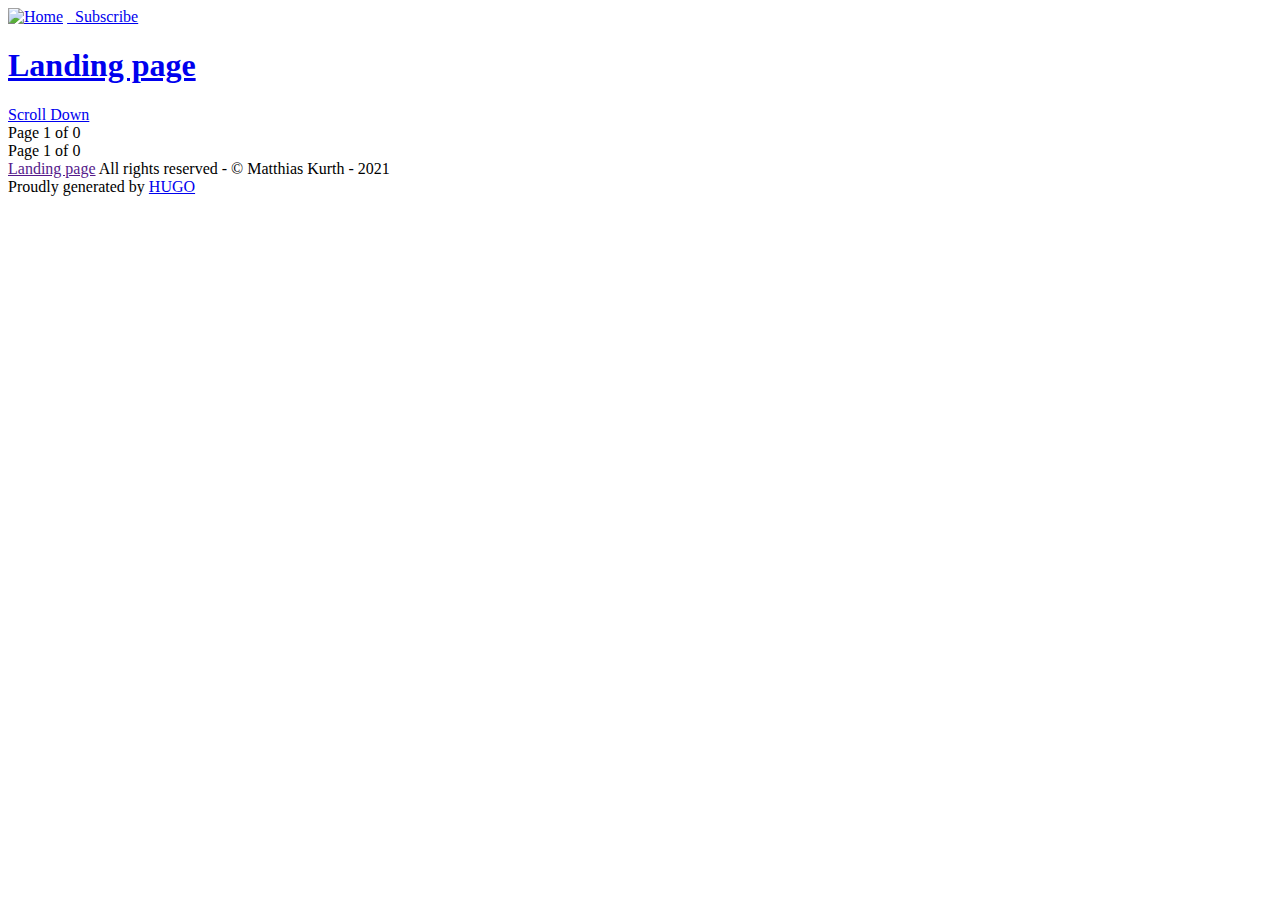
==== categories/index.html @ 2c907271 ":tada: initial" ====
<!DOCTYPE html>
<html lang="de-DE">

<head>
    <meta charset="utf-8" />
    <meta http-equiv="X-UA-Compatible" content="IE=edge" />

  	<meta property="og:title" content=" Categories &middot;  Landing page" />
  	<meta property="og:site_name" content="Landing page" />
  	<meta property="og:url" content="http://localhost:5000/categories/" />
    
    
    <meta property="og:type" content="website" />
    

  <title>
     Categories &middot;  Landing page
  </title>

    <meta name="description" content="Landing page Matthias Kurth" />

    <meta name="HandheldFriendly" content="True" />
    <meta name="viewport" content="width=device-width, initial-scale=1.0" />

    <link rel="shortcut icon" href="http://localhost:5000/images/favicon.ico">
	  <link rel="apple-touch-icon" href="http://localhost:5000/images/apple-touch-icon.png" />
    
    <link rel="stylesheet" type="text/css" href="http://localhost:5000/css/screen.css" />
    <link rel="stylesheet" type="text/css" href="//fonts.googleapis.com/css?family=Merriweather:300,700,700italic,300italic|Open+Sans:700,400|Inconsolata" />

    <link rel="stylesheet" href="https://use.fontawesome.com/releases/v5.8.1/css/all.css" integrity="sha384-50oBUHEmvpQ+1lW4y57PTFmhCaXp0ML5d60M1M7uH2+nqUivzIebhndOJK28anvf" crossorigin="anonymous">

    
      
          <link href="http://localhost:5000/index.xml" rel="alternate" type="application/rss+xml" title="Landing page" />
      
      
        <link href="http://localhost:5000/categories/index.xml" rel="alternate" type="application/rss+xml" title="Categories &middot; Landing page" />
      
    
    <meta name="generator" content="Hugo 0.80.0" />

    <link rel="canonical" href="http://localhost:5000/categories/" />

     
</head>
<body class="nav-closed">
<div id="particles-js"></div>
  


 <div class="site-wrapper">




	<header class="main-header" style="background-image: url(http://localhost:5000/images/user.png)">

    <nav class="main-nav overlay clearfix">
      
        <a class="blog-logo" href="http://localhost:5000/"><img src="http://localhost:5000/images/user.png" alt="Home" /></a>
      
      
        
          <a class="menu-button icon-feed" href="http://localhost:5000/categories/index.xml">&nbsp;&nbsp;Subscribe</a>
        
      
    </nav>
    <div class="vertical">

        <div class="main-header-content inner">
            <h1 class="page-title">

              <a class="btn-bootstrap-2" href="#content">Landing page</a>
          </h1>
        </div>
</div>
    <a class="scroll-down icon-arrow-left" href="#content"><span class="hidden">Scroll Down</span></a>
</header>

<main id="content" class="content" role="main">
    
    
    
    

	<div class="extra-pagination inner">
    <nav class="pagination" role="navigation">
	
	<span class="page-number">Page 1 of 0</span>
	
</nav>

	</div>

	

	<nav class="pagination" role="navigation">
	
	<span class="page-number">Page 1 of 0</span>
	
</nav>

</main>



    <footer class="site-footer clearfix">
        <section class="copyright"><a href="">Landing page</a> All rights reserved - © Matthias Kurth - 2021</section>
        
        <section class="poweredby">Proudly generated by <a class="icon-hugo" href="https://gohugo.io">HUGO</a></section>
        
    </footer>
    </div>
    <script type="text/javascript" src="http://localhost:5000/js/jquery.js"></script>
    <script type="text/javascript" src="http://localhost:5000/js/jquery.fitvids.js"></script>
    <script type="text/javascript" src="http://localhost:5000/js/index.js"></script>
    <script src="http://localhost:5000/js/particles.min.js"></script>
    <script src="http://localhost:5000/js/particles.js"></script>  

</body>
</html>
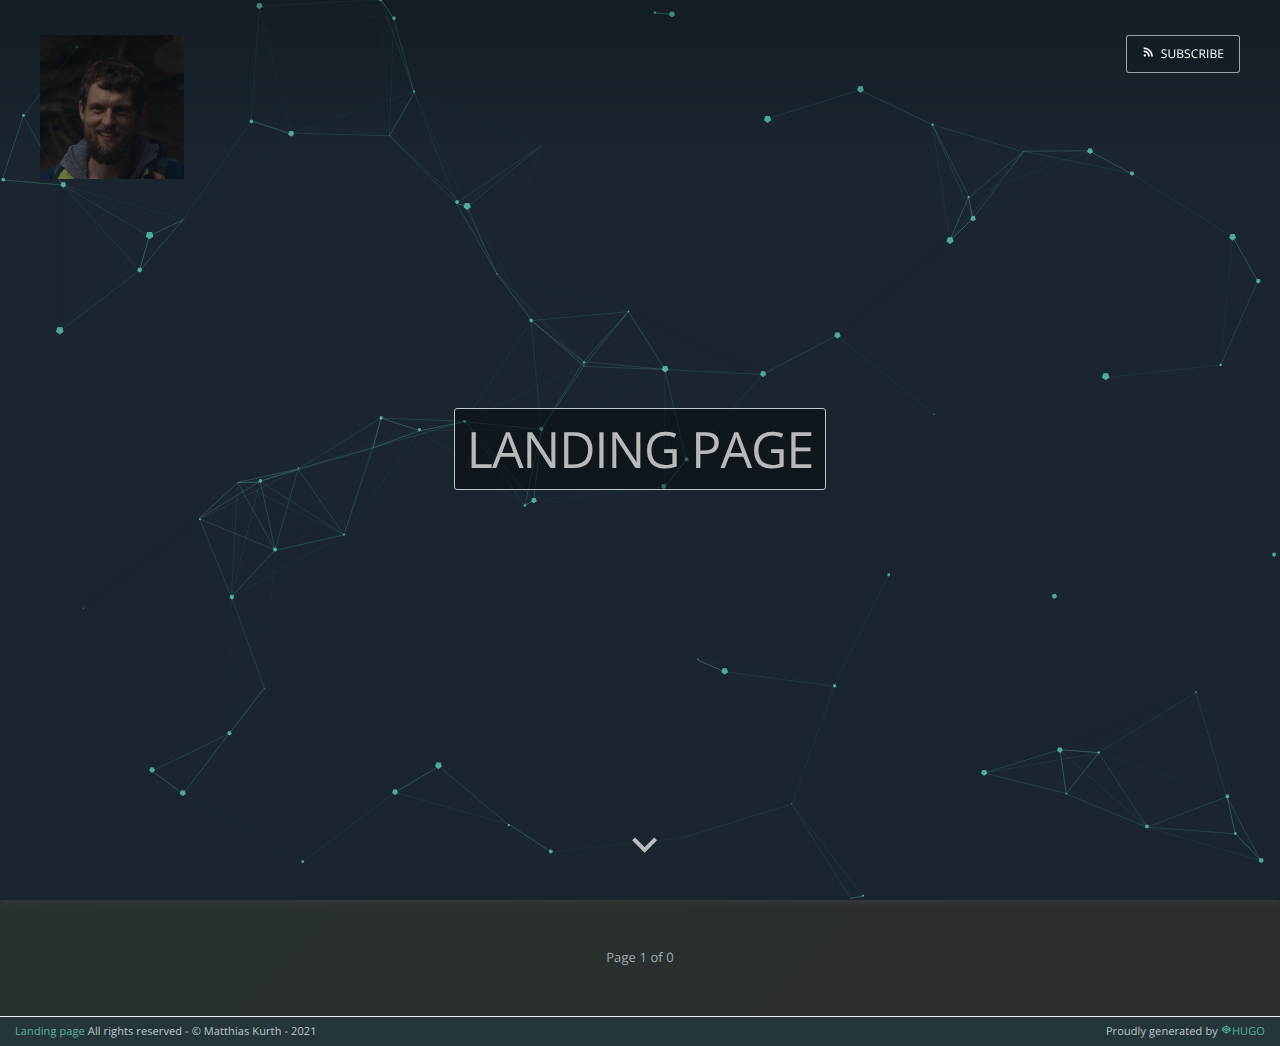
==== commit e1003fa1: ":wrench: Updated site url from local to xenexes.github.io" ====
--- a/categories/index.html
+++ b/categories/index.html
@@ -1,123 +1,2 @@
-<!DOCTYPE html>
-<html lang="de-DE">
-
-<head>
-    <meta charset="utf-8" />
-    <meta http-equiv="X-UA-Compatible" content="IE=edge" />
-
-  	<meta property="og:title" content=" Categories &middot;  Landing page" />
-  	<meta property="og:site_name" content="Landing page" />
-  	<meta property="og:url" content="http://localhost:5000/categories/" />
-    
-    
-    <meta property="og:type" content="website" />
-    
-
-  <title>
-     Categories &middot;  Landing page
-  </title>
-
-    <meta name="description" content="Landing page Matthias Kurth" />
-
-    <meta name="HandheldFriendly" content="True" />
-    <meta name="viewport" content="width=device-width, initial-scale=1.0" />
-
-    <link rel="shortcut icon" href="http://localhost:5000/images/favicon.ico">
-	  <link rel="apple-touch-icon" href="http://localhost:5000/images/apple-touch-icon.png" />
-    
-    <link rel="stylesheet" type="text/css" href="http://localhost:5000/css/screen.css" />
-    <link rel="stylesheet" type="text/css" href="//fonts.googleapis.com/css?family=Merriweather:300,700,700italic,300italic|Open+Sans:700,400|Inconsolata" />
-
-    <link rel="stylesheet" href="https://use.fontawesome.com/releases/v5.8.1/css/all.css" integrity="sha384-50oBUHEmvpQ+1lW4y57PTFmhCaXp0ML5d60M1M7uH2+nqUivzIebhndOJK28anvf" crossorigin="anonymous">
-
-    
-      
-          <link href="http://localhost:5000/index.xml" rel="alternate" type="application/rss+xml" title="Landing page" />
-      
-      
-        <link href="http://localhost:5000/categories/index.xml" rel="alternate" type="application/rss+xml" title="Categories &middot; Landing page" />
-      
-    
-    <meta name="generator" content="Hugo 0.80.0" />
-
-    <link rel="canonical" href="http://localhost:5000/categories/" />
-
-     
-</head>
-<body class="nav-closed">
-<div id="particles-js"></div>
-  
-
-
- <div class="site-wrapper">
-
-
-
-
-	<header class="main-header" style="background-image: url(http://localhost:5000/images/user.png)">
-
-    <nav class="main-nav overlay clearfix">
-      
-        <a class="blog-logo" href="http://localhost:5000/"><img src="http://localhost:5000/images/user.png" alt="Home" /></a>
-      
-      
-        
-          <a class="menu-button icon-feed" href="http://localhost:5000/categories/index.xml">&nbsp;&nbsp;Subscribe</a>
-        
-      
-    </nav>
-    <div class="vertical">
-
-        <div class="main-header-content inner">
-            <h1 class="page-title">
-
-              <a class="btn-bootstrap-2" href="#content">Landing page</a>
-          </h1>
-        </div>
-</div>
-    <a class="scroll-down icon-arrow-left" href="#content"><span class="hidden">Scroll Down</span></a>
-</header>
-
-<main id="content" class="content" role="main">
-    
-    
-    
-    
-
-	<div class="extra-pagination inner">
-    <nav class="pagination" role="navigation">
-	
-	<span class="page-number">Page 1 of 0</span>
-	
-</nav>
-
-	</div>
-
-	
-
-	<nav class="pagination" role="navigation">
-	
-	<span class="page-number">Page 1 of 0</span>
-	
-</nav>
-
-</main>
-
-
-
-    <footer class="site-footer clearfix">
-        <section class="copyright"><a href="">Landing page</a> All rights reserved - © Matthias Kurth - 2021</section>
-        
-        <section class="poweredby">Proudly generated by <a class="icon-hugo" href="https://gohugo.io">HUGO</a></section>
-        
-    </footer>
-    </div>
-    <script type="text/javascript" src="http://localhost:5000/js/jquery.js"></script>
-    <script type="text/javascript" src="http://localhost:5000/js/jquery.fitvids.js"></script>
-    <script type="text/javascript" src="http://localhost:5000/js/index.js"></script>
-    <script src="http://localhost:5000/js/particles.min.js"></script>
-    <script src="http://localhost:5000/js/particles.js"></script>  
-
-</body>
-</html>
-
+<!doctype html><html lang=de-de><head><meta charset=utf-8><meta http-equiv=x-ua-compatible content="IE=edge"><meta property="og:title" content="Categories &#183;  Landing page"><meta property="og:site_name" content="Landing page"><meta property="og:url" content="https://xenexes.github.io/categories/"><meta property="og:type" content="website"><title>Categories &#183; Landing page</title><meta name=description content="Landing page Matthias Kurth"><meta name=HandheldFriendly content="True"><meta name=viewport content="width=device-width,initial-scale=1"><link rel="shortcut icon" href=https://xenexes.github.io/images/favicon.ico><link rel=apple-touch-icon href=https://xenexes.github.io/images/apple-touch-icon.png><link rel=stylesheet type=text/css href=https://xenexes.github.io/css/screen.css><link rel=stylesheet type=text/css href="//fonts.googleapis.com/css?family=Merriweather:300,700,700italic,300italic|Open+Sans:700,400|Inconsolata"><link rel=stylesheet href=https://use.fontawesome.com/releases/v5.8.1/css/all.css integrity=sha384-50oBUHEmvpQ+1lW4y57PTFmhCaXp0ML5d60M1M7uH2+nqUivzIebhndOJK28anvf crossorigin=anonymous><link href=https://xenexes.github.io/index.xml rel=alternate type=application/rss+xml title="Landing page"><link href=https://xenexes.github.io/categories/index.xml rel=alternate type=application/rss+xml title="Categories &#183; Landing page"><meta name=generator content="Hugo 0.80.0"><link rel=canonical href=https://xenexes.github.io/categories/></head><body class=nav-closed><div id=particles-js></div><div class=site-wrapper><header class=main-header style=background-image:url(https://xenexes.github.io/images/user.png)><nav class="main-nav overlay clearfix"><a class=blog-logo href=https://xenexes.github.io/><img src=https://xenexes.github.io/images/user.png alt=Home></a>
+<a class="menu-button icon-feed" href=https://xenexes.github.io/categories/index.xml>&nbsp;&nbsp;Subscribe</a></nav><div class=vertical><div class="main-header-content inner"><h1 class=page-title><a class=btn-bootstrap-2 href=#content>Landing page</a></h1></div></div><a class="scroll-down icon-arrow-left" href=#content><span class=hidden>Scroll Down</span></a></header><main id=content class=content role=main><div class="extra-pagination inner"><nav class=pagination role=navigation><span class=page-number>Page 1 of 0</span></nav></div><nav class=pagination role=navigation><span class=page-number>Page 1 of 0</span></nav></main><footer class="site-footer clearfix"><section class=copyright><a href>Landing page</a> All rights reserved - © Matthias Kurth - 2021</section><section class=poweredby>Proudly generated by <a class=icon-hugo href=https://gohugo.io>HUGO</a></section></footer></div><script type=text/javascript src=https://xenexes.github.io/js/jquery.js></script><script type=text/javascript src=https://xenexes.github.io/js/jquery.fitvids.js></script><script type=text/javascript src=https://xenexes.github.io/js/index.js></script><script src=https://xenexes.github.io/js/particles.min.js></script><script src=https://xenexes.github.io/js/particles.js></script></body></html>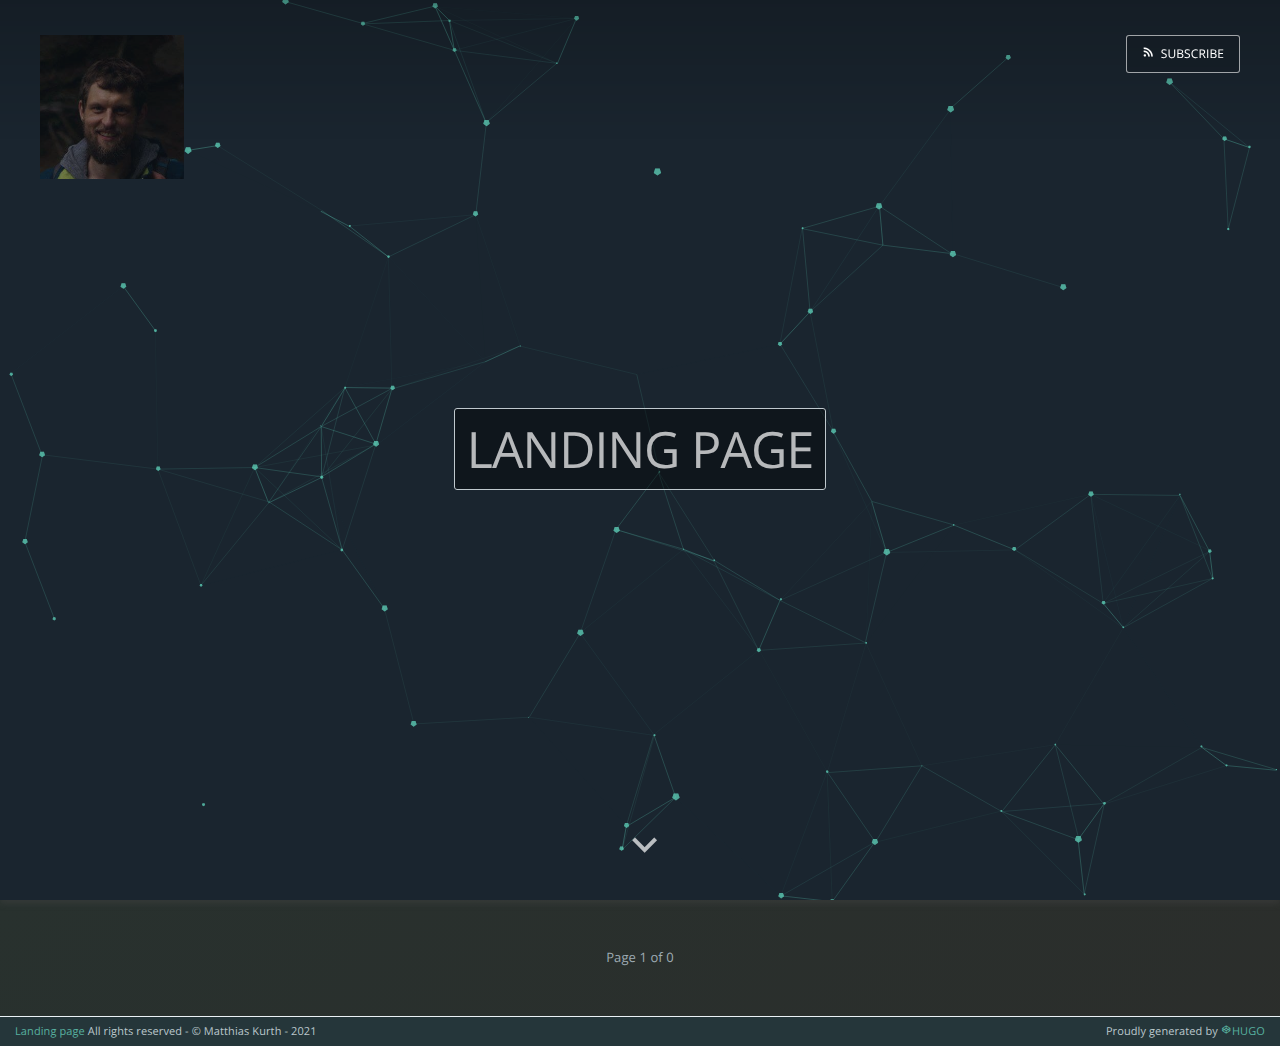
==== commit b7492bef: "Regenerated and pulished page" ====
--- a/categories/index.html
+++ b/categories/index.html
@@ -1,2 +1,123 @@
-<!doctype html><html lang=de-de><head><meta charset=utf-8><meta http-equiv=x-ua-compatible content="IE=edge"><meta property="og:title" content="Categories &#183;  Landing page"><meta property="og:site_name" content="Landing page"><meta property="og:url" content="https://xenexes.github.io/categories/"><meta property="og:type" content="website"><title>Categories &#183; Landing page</title><meta name=description content="Landing page Matthias Kurth"><meta name=HandheldFriendly content="True"><meta name=viewport content="width=device-width,initial-scale=1"><link rel="shortcut icon" href=https://xenexes.github.io/images/favicon.ico><link rel=apple-touch-icon href=https://xenexes.github.io/images/apple-touch-icon.png><link rel=stylesheet type=text/css href=https://xenexes.github.io/css/screen.css><link rel=stylesheet type=text/css href="//fonts.googleapis.com/css?family=Merriweather:300,700,700italic,300italic|Open+Sans:700,400|Inconsolata"><link rel=stylesheet href=https://use.fontawesome.com/releases/v5.8.1/css/all.css integrity=sha384-50oBUHEmvpQ+1lW4y57PTFmhCaXp0ML5d60M1M7uH2+nqUivzIebhndOJK28anvf crossorigin=anonymous><link href=https://xenexes.github.io/index.xml rel=alternate type=application/rss+xml title="Landing page"><link href=https://xenexes.github.io/categories/index.xml rel=alternate type=application/rss+xml title="Categories &#183; Landing page"><meta name=generator content="Hugo 0.80.0"><link rel=canonical href=https://xenexes.github.io/categories/></head><body class=nav-closed><div id=particles-js></div><div class=site-wrapper><header class=main-header style=background-image:url(https://xenexes.github.io/images/user.png)><nav class="main-nav overlay clearfix"><a class=blog-logo href=https://xenexes.github.io/><img src=https://xenexes.github.io/images/user.png alt=Home></a>
-<a class="menu-button icon-feed" href=https://xenexes.github.io/categories/index.xml>&nbsp;&nbsp;Subscribe</a></nav><div class=vertical><div class="main-header-content inner"><h1 class=page-title><a class=btn-bootstrap-2 href=#content>Landing page</a></h1></div></div><a class="scroll-down icon-arrow-left" href=#content><span class=hidden>Scroll Down</span></a></header><main id=content class=content role=main><div class="extra-pagination inner"><nav class=pagination role=navigation><span class=page-number>Page 1 of 0</span></nav></div><nav class=pagination role=navigation><span class=page-number>Page 1 of 0</span></nav></main><footer class="site-footer clearfix"><section class=copyright><a href>Landing page</a> All rights reserved - © Matthias Kurth - 2021</section><section class=poweredby>Proudly generated by <a class=icon-hugo href=https://gohugo.io>HUGO</a></section></footer></div><script type=text/javascript src=https://xenexes.github.io/js/jquery.js></script><script type=text/javascript src=https://xenexes.github.io/js/jquery.fitvids.js></script><script type=text/javascript src=https://xenexes.github.io/js/index.js></script><script src=https://xenexes.github.io/js/particles.min.js></script><script src=https://xenexes.github.io/js/particles.js></script></body></html>+<!DOCTYPE html>
+<html lang="de-DE">
+
+<head>
+    <meta charset="utf-8" />
+    <meta http-equiv="X-UA-Compatible" content="IE=edge" />
+
+  	<meta property="og:title" content=" Categories &middot;  Landing page" />
+  	<meta property="og:site_name" content="Landing page" />
+  	<meta property="og:url" content="https://xenexes.github.io/categories/" />
+    
+    
+    <meta property="og:type" content="website" />
+    
+
+  <title>
+     Categories &middot;  Landing page
+  </title>
+
+    <meta name="description" content="Landing page Matthias Kurth" />
+
+    <meta name="HandheldFriendly" content="True" />
+    <meta name="viewport" content="width=device-width, initial-scale=1.0" />
+
+    <link rel="shortcut icon" href="https://xenexes.github.io/images/favicon.ico">
+	  <link rel="apple-touch-icon" href="https://xenexes.github.io/images/apple-touch-icon.png" />
+    
+    <link rel="stylesheet" type="text/css" href="https://xenexes.github.io/css/screen.css" />
+    <link rel="stylesheet" type="text/css" href="//fonts.googleapis.com/css?family=Merriweather:300,700,700italic,300italic|Open+Sans:700,400|Inconsolata" />
+
+    <link rel="stylesheet" href="https://use.fontawesome.com/releases/v5.8.1/css/all.css" integrity="sha384-50oBUHEmvpQ+1lW4y57PTFmhCaXp0ML5d60M1M7uH2+nqUivzIebhndOJK28anvf" crossorigin="anonymous">
+
+    
+      
+          <link href="https://xenexes.github.io/index.xml" rel="alternate" type="application/rss+xml" title="Landing page" />
+      
+      
+        <link href="https://xenexes.github.io/categories/index.xml" rel="alternate" type="application/rss+xml" title="Categories &middot; Landing page" />
+      
+    
+    <meta name="generator" content="Hugo 0.82.1" />
+
+    <link rel="canonical" href="https://xenexes.github.io/categories/" />
+
+     
+</head>
+<body class="nav-closed">
+<div id="particles-js"></div>
+  
+
+
+ <div class="site-wrapper">
+
+
+
+
+	<header class="main-header" style="background-image: url(https://xenexes.github.io/images/user.png)">
+
+    <nav class="main-nav overlay clearfix">
+      
+        <a class="blog-logo" href="https://xenexes.github.io/"><img src="https://xenexes.github.io/images/user.png" alt="Home" /></a>
+      
+      
+        
+          <a class="menu-button icon-feed" href="https://xenexes.github.io/categories/index.xml">&nbsp;&nbsp;Subscribe</a>
+        
+      
+    </nav>
+    <div class="vertical">
+
+        <div class="main-header-content inner">
+            <h1 class="page-title">
+
+              <a class="btn-bootstrap-2" href="#content">Landing page</a>
+          </h1>
+        </div>
+</div>
+    <a class="scroll-down icon-arrow-left" href="#content"><span class="hidden">Scroll Down</span></a>
+</header>
+
+<main id="content" class="content" role="main">
+    
+    
+    
+    
+
+	<div class="extra-pagination inner">
+    <nav class="pagination" role="navigation">
+	
+	<span class="page-number">Page 1 of 0</span>
+	
+</nav>
+
+	</div>
+
+	
+
+	<nav class="pagination" role="navigation">
+	
+	<span class="page-number">Page 1 of 0</span>
+	
+</nav>
+
+</main>
+
+
+
+    <footer class="site-footer clearfix">
+        <section class="copyright"><a href="">Landing page</a> All rights reserved - © Matthias Kurth - 2021</section>
+        
+        <section class="poweredby">Proudly generated by <a class="icon-hugo" href="https://gohugo.io">HUGO</a></section>
+        
+    </footer>
+    </div>
+    <script type="text/javascript" src="https://xenexes.github.io/js/jquery.js"></script>
+    <script type="text/javascript" src="https://xenexes.github.io/js/jquery.fitvids.js"></script>
+    <script type="text/javascript" src="https://xenexes.github.io/js/index.js"></script>
+    <script src="https://xenexes.github.io/js/particles.min.js"></script>
+    <script src="https://xenexes.github.io/js/particles.js"></script>  
+
+</body>
+</html>
+
